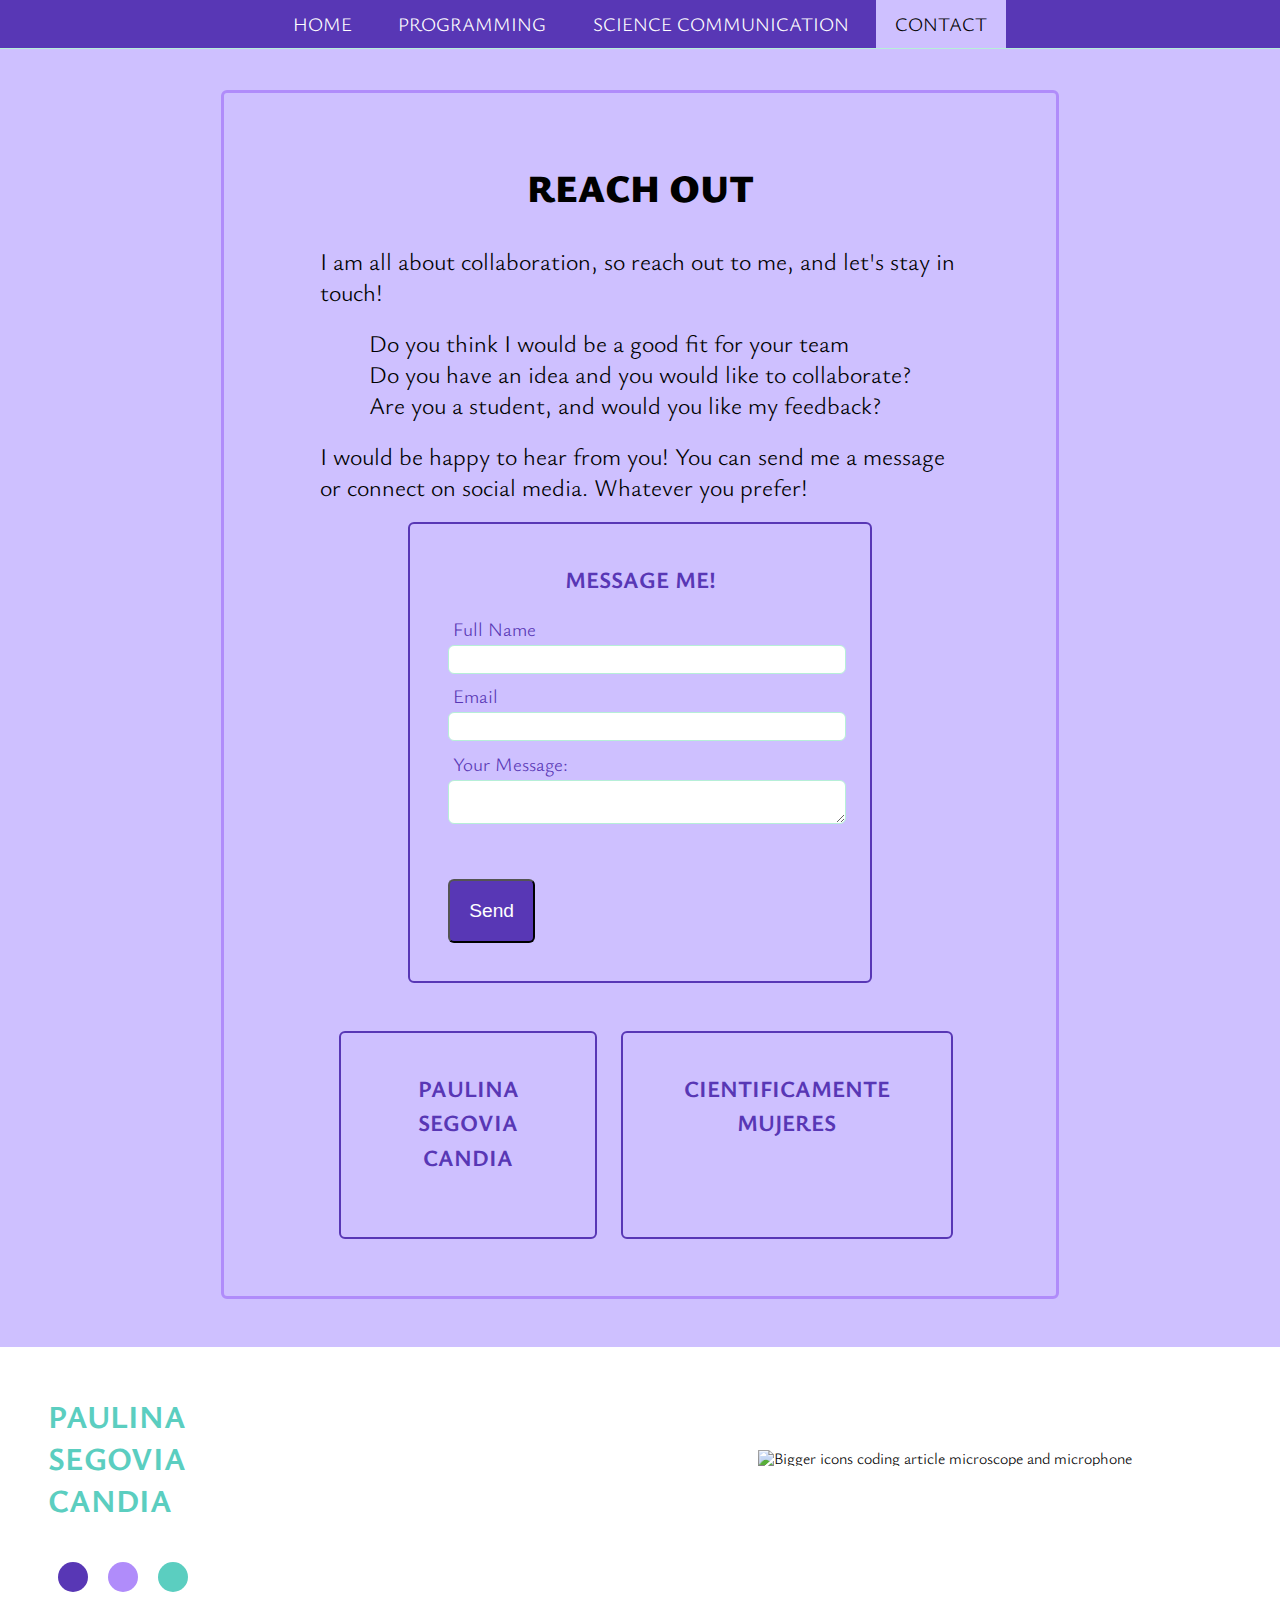
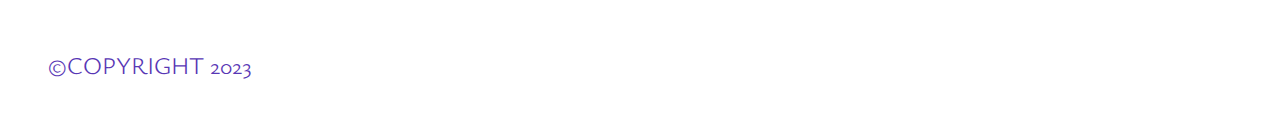
==== pages/contact.html @ 735695f1 "contact form ready" ====
<!DOCTYPE html>
<html lang="en">
<head>
    <meta charset="UTF-8">
    <meta http-equiv="X-UA-Compatible" content="IE=edge">
    <meta name="viewport" content="width=device-width, initial-scale=1.0">
    <title>Paulina Segovia Candia</title>

    <!-- GOOGLE FONTS -->
    <link rel="preconnect" href="https://fonts.googleapis.com">
    <link rel="preconnect" href="https://fonts.gstatic.com" crossorigin>
    <link href="https://fonts.googleapis.com/css2?family=Montserrat:wght@300;400;500;700;800&family=Open+Sans:wght@300;500;700;800&family=Roboto:wght@300;500;700;900&family=Ysabeau:wght@300;500;700;900&display=swap" rel="stylesheet">


    <!-- FONT AWESOME -->
    <link rel="stylesheet" href="https://cdnjs.cloudflare.com/ajax/libs/font-awesome/6.4.0/css/all.min.css" integrity="sha512-iecdLmaskl7CVkqkXNQ/ZH/XLlvWZOJyj7Yy7tcenmpD1ypASozpmT/E0iPtmFIB46ZmdtAc9eNBvH0H/ZpiBw==" crossorigin="anonymous" referrerpolicy="no-referrer" />

    <link rel="stylesheet" href="../css/reset.css">
    <link rel="stylesheet" href="../css/main.css">
    <script src="../scripts/script.js" defer></script>
</head>
<body>

    <header>
        <nav class="topNav">
            <a href="../home.html"> <img src="../images/logo.png" id="logo" alt="Logo showing coding icon, microscope, article and microphone"></a>
            <ul class="menu">
                <li> 
                    <a href="../home.html" class=" menuItem"> Home </a> </li>
                <li> 
                    <a href="../pages/programming.html" class=" menuItem">Programming</a>
                </li>
                <li> 
                    <a href="../pages/scicomm.html" class="  menuItem">Science Communication</a>
                </li>
                <!-- <li> 
                    <a href="../pages/opinion.html" class="menuItem">Opinion Articles</a>
                </li> -->
                <li> 
                    <a href="../pages/contact.html" class="menuItem active">Contact</a> 
                </li>
            </ul>
            <button class="icon">
                <i class="fa-solid fa-bars menuIcon"></i>
                <i class="fa-regular fa-rectangle-xmark closeIcon"></i>
            </button>
        </nav>
    </header>
<main>

    <article>
        <h1>Reach out</h1>
        <p> I am all about collaboration, so reach out to me, and let's stay in touch!</p>

        <ul class="contact">
            <li>Do you think I would be a good fit for your team</li>
            <li>Do you have an idea and you would like to collaborate?</li>
            <li>Are you a student, and would you like my feedback?</li>
        </ul> 
        
        
        <p> I would be happy to hear from you!
            You can send me a message or connect on social media. Whatever you prefer!</p>

        <div class="smGrid">
            <form action="" id="signUpForm" method="post">
                <h2>Message me!</h2>
                <label for="name">
                    <i class="fa-solid fa-user"></i> Full Name
                </label>
                <input type="text" id="name" name="name" required>
                
                <label for="email"> 
                    <i class="fa-solid fa-envelope"></i>
                    Email
                </label>
                <input type="email" id="email" name="email" required>
            
                <!-- <label for="country">
                    <i class="fa-solid fa-map-location-dot"></i>
                    Country <span>(Optional)</span>
                </label> -->

                <label for="msg">
                    <i class="fa-regular fa-pen-to-square"></i>Your Message:</label>
                <textarea id="msg" name="message"> </textarea>


            <button id="sendBtn"> Send
                <i class="fa-solid fa-caret-right"></i>
            </button>

        
            </form>
            
            <section class="socialMedia" id="smPS">
                <h2>Paulina Segovia Candia</h2>
                <ul>
                    <li>
                        <a href="https://www.linkedin.com/in/paulina-segovia-candia/" target="_blank"> <i class="fa-brands fa-linkedin"></i></a>
                    </li>
                    <li>
                        <a href="https://github.com/psegovia2022" target="_blank"> <i class="fa-brands fa-square-github"></i></a>
                    </li>
                    <li>
                        <a href="https://twitter.com/PaulinaSegovi19" target="_blank"> <i class="fa-brands fa-square-twitter"></i></a>
                    </li>
                </ul>

            </section>

            <section class="socialMedia" id="smCM">
                <h2>Cientificamente Mujeres</h2>
                <ul>
                    <li>
                        <a href="https://www.linkedin.com/in/cientificamente-mujeres/" target="_blank"> <i class="fa-brands fa-linkedin"></i></a>
                    </li>
                    <li>
                        <a href="https://www.instagram.com/cientificamente_mujeres/" target="_blank"> <i class="fa-brands fa-square-instagram"></i></i></a>
                    </li>
                    <li>
                        <a href="https://twitter.com/cientificaMujer" target="_blank"> <i class="fa-brands fa-square-twitter"></i></a>
                    </li>
                </ul>

            </section>
        
        </div>
    </article>

    
</main>
<footer> 
        
    <div class="footerDiv">
        <section class="fullName">
        
        <p>Paulina</p> 
        <p>Segovia</p>
        <p>Candia</p>
        
        </section>

        <img id="footerIcons"
        src="../images/footerIconsSmall.png" alt="Bigger icons coding article microscope and microphone">

    </div>

    <div class="wrapper">
        <div class="circle c1"></div>
        <div class="circle c2" ></div>
        <div class="circle c3"></div>
    </div>

    <p id="copy">&copy;Copyright 2023 </p>
</footer>


</body>
</html>
---- css/main.css ----
:root {
    /* FONTS */
    --main-font-type: 'Ysabeau', 'Open Sans', 'Roboto';
    --darkest-font: 900;
    --dark-font: 700;
    --normal-font: 300;

    /* COLORS */
    --main-color: #5837b5;
    --sec-main-color: #b08cfa;
    --ter-main-color: #cec0ff;
    --alt-color: #5bcec0;
    --sec-alt-color: #b6efd8;
}

/************************ BASICS ************************/

body {
    font-family: var(--main-font-type);
    font-weight: 300;
}

h1 {
    /* color: #fff; */
    font-size: 2em;
    text-transform: uppercase;
    margin: 1em;
    font-weight: var(--darkest-font);
}

h2 {
    color: var(--main-color);
    font-weight: var(--dark-font);
    font-size: 1.2em;
    text-transform: uppercase;
    line-height: 1.5em;
    text-align: center;
    /* padding-right: 2em; */
    margin-bottom: 1em;
}

p {
    font-size: 1.25em;
    line-height: 1.3em;
    margin-bottom: .8em;
    text-align: left;
}

img {
    max-width: 100%;
    width: 100%
  }

/************************ HEADER ************************/

header {
    background-color: var(--main-color);
    padding: 1em;
}

#logo {
    width: 80%;
}
/************************ NAVIGATION  ************************/

.icon {
    background-color: var(--main-color);
    border-radius: 6px ;
    border: solid 3px var(--ter-main-color);
    position: absolute;
    /* position: fixed; */
    /* position: sticky; */
    z-index: 100;
    top: 1.5em;
    right: 2em;
    padding: 4px;
    cursor: pointer;
}


.menuIcon, .closeIcon {
    /* position: sticky; */
    font-size: 3em;
    color: #fff;   
}

.closeIcon {
    display: none;
}

nav ul {
    text-transform: uppercase;
    position: fixed;
    transform: translateY(-100%);
    transition: transform 0.2s;
    top: 0;
    left: 0;
    right: 0;
    /* bottom: 0; */
    z-index: 99;
    background: var(--main-color);
    color: white;
    list-style: none;
    padding-top: 5.5rem;
    line-height: 3em;
}

.showMenu {
    transform: translateY(0);
  }

nav a {
 color: #fff;
 text-decoration: none;
 padding: 0 1em;
 margin: .5em 0;
 font-size: 1.2em;
 display: block;
}
nav a:hover {
    background-color: var(--sec-alt-color);
    color: black;
}

.active {
    background-color: var(--ter-main-color);
    color: black;
}


/************************ MAIN ***********************/

main {
    background-color: var(--ter-main-color);
    padding: 3em 0;
}
/************************ article ************************/
article {
    /* background-color: #fff; */
    border: solid 3px var(--sec-main-color);
    border-radius: 6px;
    margin: auto;
    padding: 2em;
    max-width: 70%;
    align-items: center;
    justify-content: center;
    display: flex;
    flex-direction: column;

}

#portrait {
    width: 40%;
    border: solid 3px var(--main-color);
    border-radius: 50%;
    box-shadow: 0 0 0 3px var(--alt-color);
    margin-bottom: 2em;
}

/************************ programming ***********************/

#nervetoolImg {
    border: solid 1px var(--main-color);
    border-radius: 6px;
    margin-top: 2em;
}

button {
    border-radius: 6px;
    background-color: var(--main-color);
    margin-top: 2em;
}

#nerveBtn, .goToCM a{
    color: #fff;
    text-decoration: none;
    padding: 1em;
    /* margin: .5em 0; */
    font-size: 1.3em;
    display: block;
  
}

#nerveBtn:hover, .goToCM a:hover {
    background-color: var(--sec-main-color);
    border: solid 2px var(--main-color);
    color: black;
}

/***************** scicomm ******************/

.cmArticle {
 padding: 1.5em 2.6em 2.5em 2.6em;
}

.carousel {
        width: 100%;
        /* max-width: 800px; */
        height: 500px;
        /* border-radius: 6px; */
        margin: 0 auto;
        position: relative;

    }

.carouselItems img {
        width: 85%;

    }

.carouselContainer {
        background-color: #fff;
        border-radius: 6px;
        height: 100%;
        position: relative;
        overflow: hidden;
    }
    
.carouselItems {
        list-style-type: none;
        height: 100%;
        position: relative;
        transition: transform .25s ease-in;
    }
    
li.carouselSlide {
        position: absolute;
        top: 0;
        bottom: 0;
        max-width: 90%;
        width: 100%;
        display: flex;
        flex-direction: column;
        align-items: center;
        padding: 1.5rem;
    }

  
    .carouselBtn {
        background-color: transparent;
        border: none;
        color: var(--main-color);
        font-size: 2rem;
        position: absolute;
        top: 50%;
        transform: translateY(-50%);
        cursor: pointer;
    }
    
    .carouselBtn.leftBtn { 
        left: -45px;
        z-index: 10; }

    .carouselBtn.rightBtn { right: -45px; }
    
    .carouselNav {
        display: flex;
        justify-content: center;
        padding: 0.5rem 0;
        position: relative;
        bottom: 0;
    }
    
    .carouselIndicator {
        background-color: var(--main-color);
        border: 0;
        border-radius: 50%;
        width: 15px;
        height: 15px;
        margin: 0 10px;
        cursor: pointer;
    }
    
    .carouselIndicator.currentSlide {
        background-color: var(--sec-main-color);
    }
    
    .isHidden {
        display: none;
    }

    /********************** contact form  **********************/

 .contact {
    text-align: left;
    font-size: 1.25em;
    line-height: 1.3em;
    margin-bottom: .8em;

 }

 #signUpForm, .socialMedia {
        width: 70%;
        text-align: left;
        margin: 1em;
        padding: 2em;
        border: solid 2px var(--main-color);
        border-radius: 6px;
    }
    
    label {
        font-size: 1em;
        padding-bottom: .3em;
        color: var(--main-color);
        display: block;
    }
    
    label i {
        margin-right: .25em;
    }
    
    input, textarea {
        border-radius: 6px;
        padding: 6px;
        border: solid 1px var(--sec-alt-color);
        width: 100%;
        margin-bottom: 1em;
    }
    
    #sendBtn {
        color: #fff;
        text-decoration: none;
        padding: 1em;
        font-size: 1em;
        display: block;
        cursor: pointer;
      
    }

    .socialMedia ul {
        display: flex;
        flex-direction: row;
        gap: 1em;
        align-items: center;
        justify-content: space-around;
    }

    .socialMedia i {
        font-size: 3em;
    }

    .socialMedia a:hover {
        color: var(--alt-color);
    }
    
/************************ FOOTER ***********************/
/*********************************************************/

footer {
    /* background-color: var(--ter-main-color); */
    padding: 3em 3em 1em 3em; 
}

.footerDiv {
    display: flex;
    gap: 2em;
    align-items: center;
    justify-content: space-between;
}

.fullName {
    color: var(--alt-color);
    font-weight: var(--dark-font);
    text-transform: uppercase;
    font-size: 1.3em;
    /* margin-bottom: 2em; */
}

#copy {
    font-weight: var(--normal-font);
    text-transform: uppercase;
    font-size: 1em;
    color: var(--main-color);
    margin-top: 2em;
}

.fullName p {
    margin-bottom: 0; } 

#footerIcons {
    width: 60%;
}

/********************** colorful dots **********************/

.wrapper {
    display: flex;
    margin: 2em auto;
    /* justify-content: center; */
}

.circle {
    border-radius: 50%;
    width: 20px;
    height: 20px;
    margin: 10px;
    transition: margin 2s;
}

.wrapper:hover .circle {
    margin-left: 150px;
}

.c1 {
    background-color: var(--main-color);
    transition-timing-function: linear;
}

.c2 {
    background-color: var(--sec-main-color);
}

.c3 {
    background-color: var(--alt-color);
}

@media only screen and (min-width:800px)  {

    /*************** HEADER *******************/
    button.icon {
        display: none;
    }
    
    nav ul {
        display: flex;
        flex-direction: row;
        align-items: center;
        justify-content: center;
        gap: .5em; 
        transform: translateY(0);
        padding: 0;
        border-bottom: solid 1px var(--sec-alt-color);
    }

    nav ul li a {
        margin: 0;
    }
    
    #logo {
        display: none;
    }

    div.logoBig {
        height: 500px;
        margin: auto;
        max-width: 50%;
        background-image: url("../images/logoBig2.jpg");
        background-repeat: no-repeat;
        background-position: center;
        background-size: cover;
        background-color: var(--main-color);

    }
    /*********************************************/
    /*************** MAIN *******************/
    /*********************************************/
     article {
        font-size: 1.2em;
        padding: 2em 5em;
        max-width: 50%;
    
    }
    
    #portrait {
        width: 30%;
    }

    /*************** programming ***************/

    #nerveBtn {
        padding: 1.5em 5em;
        font-size: 1.5em;
        display: block; 
    }

    /*************** scicomm ***************/

    .cmArticle {
        padding: 1.5em 2.8em 2.8em 2.8em;
       }

    .carousel {
        /* height:650px; */
        width: 80%;
    }
    
    .carouselBtn {
        font-size: 2.5rem;
    
    } 


    /* .carouselContainer {
        width: 90%;
    } */
    .carouselItems img {
        width: 80%;
    }
    /*********************************************/
    /***************** FOOTER ********************/
    /*********************************************/
    .fullName {
        font-size: 1.6em;
    }
    
    #copy {
        font-size: 1.5em;
    }
    
    .circle {
        border-radius: 50%;
        width: 30px;
        height: 30px;
        margin: 10px;
        transition: margin 2s;
    }

    .wrapper:hover .circle {
        margin-left: 250px;
    }
    
    #footerIcons {
        width: 40%;
    }

}



@media only screen and (min-width:1000px)  {
    /* article p {
        text-align: left;
    } */
    
    .carousel {
        height:600px;
        /* width: 80%; */
    }
    .smGrid {
        display: grid;
        gap: 1.5em;
     
    }
    #signUpForm {
        grid-column: 1 / 3;
        /* align-items: center; */
        margin: auto;
        width: 60%;

    }

    #smPS {
        grid-column: 1/2;
    }
    #smCM {
        grid-column: 2/3;
    }
}

@media only screen and (min-width:1456px)  {
    .carousel {
        height:650px;
        /* width: 80%; */
    }
}

@media only screen and (min-width:1621px)  {
    .carousel {
        height:700px;
        /* width: 80%; */
    }
}

@media only screen and (min-width:1800px)  {
    .carousel {
        height:750px;
        /* width: 80%; */
    }
}
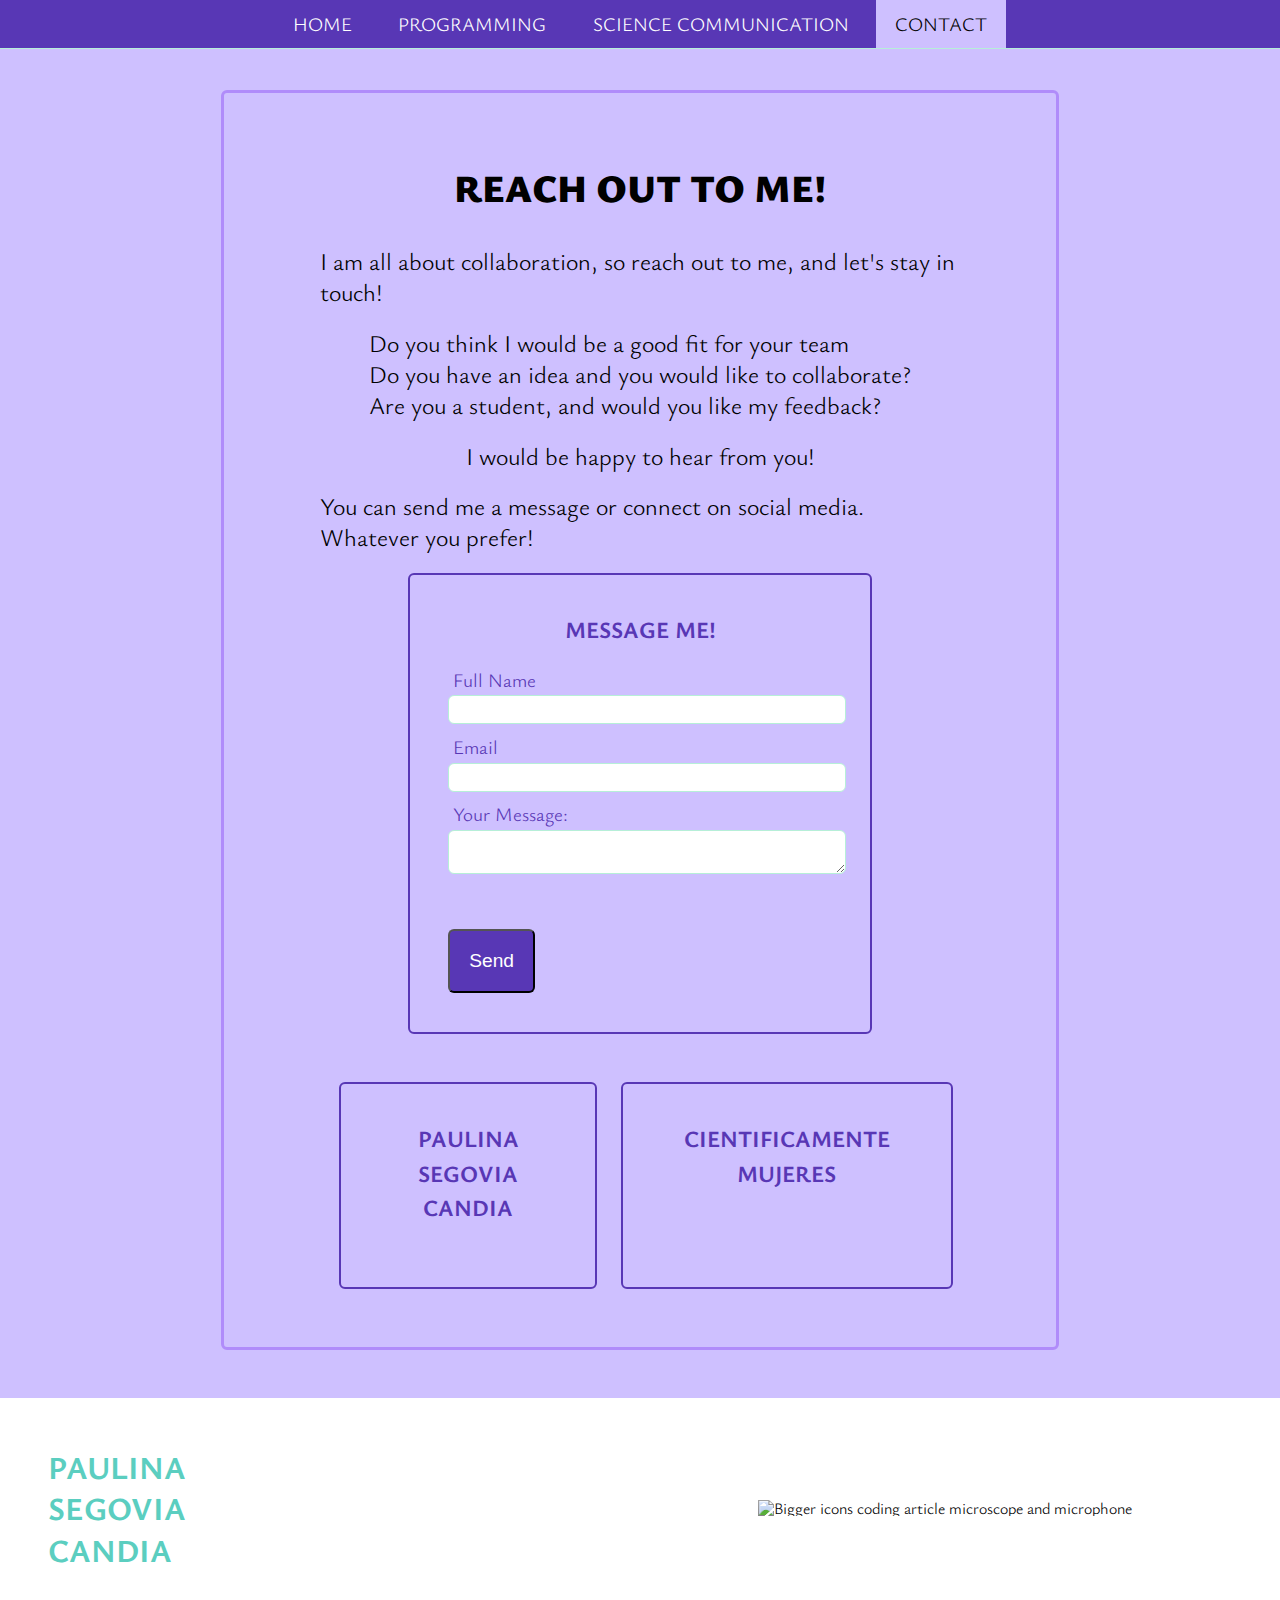
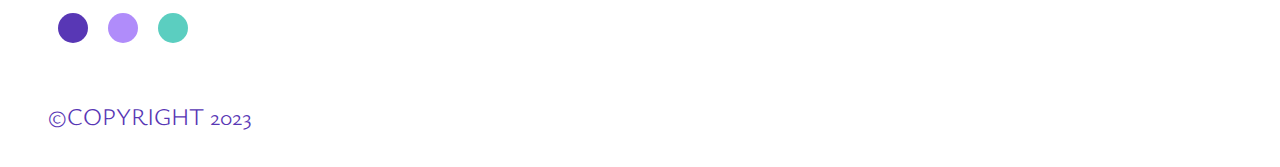
==== commit 2fb5e85a: "Small details in contact.html" ====
--- a/pages/contact.html
+++ b/pages/contact.html
@@ -16,7 +16,7 @@
     <link rel="stylesheet" href="https://cdnjs.cloudflare.com/ajax/libs/font-awesome/6.4.0/css/all.min.css" integrity="sha512-iecdLmaskl7CVkqkXNQ/ZH/XLlvWZOJyj7Yy7tcenmpD1ypASozpmT/E0iPtmFIB46ZmdtAc9eNBvH0H/ZpiBw==" crossorigin="anonymous" referrerpolicy="no-referrer" />
 
     <link rel="stylesheet" href="../css/reset.css">
-    <link rel="stylesheet" href="../css/main.css">
+    <link rel="stylesheet" href="../css/mainMini.css">
     <script src="../scripts/script.js" defer></script>
 </head>
 <body>
@@ -49,7 +49,7 @@
 <main>
 
     <article>
-        <h1>Reach out</h1>
+        <h1>Reach out to me!</h1>
         <p> I am all about collaboration, so reach out to me, and let's stay in touch!</p>
 
         <ul class="contact">
@@ -58,8 +58,12 @@
             <li>Are you a student, and would you like my feedback?</li>
         </ul> 
         
-        
-        <p> I would be happy to hear from you!
+        <!-- <p>Do you think I would be a good fit for your team?</p>
+        <p>Do you have an idea and you would like to collaborate?</p>
+        <p>Are you a student, and would you like my feedback?</p> -->
+
+        <p> I would be happy to hear from you!</p>
+        <p>
             You can send me a message or connect on social media. Whatever you prefer!</p>
 
         <div class="smGrid">
--- a/css/mainMini.css
+++ b/css/mainMini.css
@@ -0,0 +1 @@
+:root{--main-font-type:Ysabeau,'Open Sans',Roboto,sans-serif;--darkest-font:900;--dark-font:700;--normal-font:300;--main-color:#5837b5;--sec-main-color:#b08cfa;--ter-main-color:#cec0ff;--alt-color:#5bcec0;--sec-alt-color:#b6efd8}body{font-family:var(--main-font-type);font-weight:300}h1{font-size:2em;text-transform:uppercase;margin:1em;font-weight:var(--darkest-font)}h2{color:var(--main-color);font-weight:var(--dark-font);font-size:1.2em;text-transform:uppercase;line-height:1.5em;text-align:center;margin-bottom:1em}p{font-size:1.25em;line-height:1.3em;margin-bottom:.8em;text-align:left}img{max-width:100%;width:100%}header{background-color:var(--main-color);padding:1em}#logo{width:80%}.icon{background-color:var(--main-color);border-radius:6px;border:solid 3px var(--ter-main-color);position:absolute;z-index:100;top:1.5em;right:2em;padding:4px;cursor:pointer}.menuIcon,.closeIcon{font-size:3em;color:#fff}.closeIcon{display:none}nav ul{text-transform:uppercase;position:fixed;transform:translateY(-100%);transition:transform .2s;top:0;left:0;right:0;z-index:99;background:var(--main-color);color:#fff;list-style:none;padding-top:5.5rem;line-height:3em}.showMenu{transform:translateY(0)}nav a{color:#fff;text-decoration:none;padding:0 1em;margin:.5em 0;font-size:1.2em;display:block}nav a:hover{background-color:var(--sec-alt-color);color:#000}.active{background-color:var(--ter-main-color);color:#000}main{background-color:var(--ter-main-color);padding:3em 0}article{border:solid 3px var(--sec-main-color);border-radius:6px;margin:auto;padding:2em;max-width:70%;align-items:center;justify-content:center;display:flex;flex-direction:column}#portrait{width:40%;border:solid 3px var(--main-color);border-radius:50%;box-shadow:0 0 0 3px var(--alt-color);margin-bottom:2em}#nervetoolImg{border:solid 1px var(--main-color);border-radius:6px;margin-top:2em}button{border-radius:6px;background-color:var(--main-color);margin-top:2em}#nerveBtn,.goToCM a{color:#fff;text-decoration:none;padding:1em;font-size:1.3em;display:block}#nerveBtn:hover,.goToCM a:hover{background-color:var(--sec-main-color);border:solid 2px var(--main-color);color:#000}.cmArticle{padding:1.5em 2.6em 2.5em}.carousel{width:100%;height:500px;margin:0 auto;position:relative}.carouselItems img{width:85%}.carouselContainer{background-color:#fff;border-radius:6px;height:100%;position:relative;overflow:hidden}.carouselItems{list-style-type:none;height:100%;position:relative;transition:transform .25s ease-in}li.carouselSlide{position:absolute;top:0;bottom:0;max-width:90%;width:100%;display:flex;flex-direction:column;align-items:center;padding:1.5rem}.carouselBtn{background-color:transparent;border:none;color:var(--main-color);font-size:2rem;position:absolute;top:50%;transform:translateY(-50%);cursor:pointer}.carouselBtn.leftBtn{left:-45px;z-index:10}.carouselBtn.rightBtn{right:-45px}.carouselNav{display:flex;justify-content:center;padding:.5rem 0;position:relative;bottom:0}.carouselIndicator{background-color:var(--main-color);border:0;border-radius:50%;width:15px;height:15px;margin:0 10px;cursor:pointer}.carouselIndicator.currentSlide{background-color:var(--sec-main-color)}.isHidden{display:none}.contact{text-align:left;font-size:1.25em;line-height:1.3em;margin-bottom:.8em}#signUpForm,.socialMedia{width:70%;text-align:left;margin:1em;padding:2em;border:solid 2px var(--main-color);border-radius:6px}label{font-size:1em;padding-bottom:.3em;color:var(--main-color);display:block}label i{margin-right:.25em}input,textarea{border-radius:6px;padding:6px;border:solid 1px var(--sec-alt-color);width:100%;margin-bottom:1em}#sendBtn{color:#fff;text-decoration:none;padding:1em;font-size:1em;display:block;cursor:pointer}.socialMedia ul{display:flex;flex-direction:row;gap:1em;align-items:center;justify-content:space-around}.socialMedia i{font-size:3em}.socialMedia a:hover{color:var(--alt-color)}footer{padding:3em 3em 1em}.footerDiv{display:flex;gap:2em;align-items:center;justify-content:space-between}.fullName{color:var(--alt-color);font-weight:var(--dark-font);text-transform:uppercase;font-size:1.3em}#copy{font-weight:var(--normal-font);text-transform:uppercase;font-size:1em;color:var(--main-color);margin-top:2em}.fullName p{margin-bottom:0}#footerIcons{width:60%}.wrapper{display:flex;margin:2em auto}.circle{border-radius:50%;width:20px;height:20px;margin:10px;transition:margin 2s}.wrapper:hover .circle{margin-left:150px}.c1{background-color:var(--main-color);transition-timing-function:linear}.c2{background-color:var(--sec-main-color)}.c3{background-color:var(--alt-color)}@media only screen and (min-width:800px){button.icon{display:none}nav ul{display:flex;flex-direction:row;align-items:center;justify-content:center;gap:.5em;transform:translateY(0);padding:0;border-bottom:solid 1px var(--sec-alt-color)}nav ul li a{margin:0}#logo{display:none}div.logoBig{height:500px;margin:auto;max-width:50%;background-image:url(../images/logoBig2.jpg);background-repeat:no-repeat;background-position:center;background-size:cover;background-color:var(--main-color)}article{font-size:1.2em;padding:2em 5em;max-width:50%}#portrait{width:30%}#nerveBtn{padding:1.5em 5em;font-size:1.5em;display:block}.cmArticle{padding:1.5em 2.8em 2.8em}.carousel{width:80%}.carouselBtn{font-size:2.5rem}.carouselItems img{width:80%}.fullName{font-size:1.6em}#copy{font-size:1.5em}.circle{border-radius:50%;width:30px;height:30px;margin:10px;transition:margin 2s}.wrapper:hover .circle{margin-left:250px}#footerIcons{width:40%}}@media only screen and (min-width:1000px){.carousel{height:600px}.smGrid{display:grid;gap:1.5em}#signUpForm{grid-column:1 / 3;margin:auto;width:60%}#smPS{grid-column:1/2}#smCM{grid-column:2/3}}@media only screen and (min-width:1456px){.carousel{height:650px}}@media only screen and (min-width:1621px){.carousel{height:700px}}@media only screen and (min-width:1800px){.carousel{height:750px}}